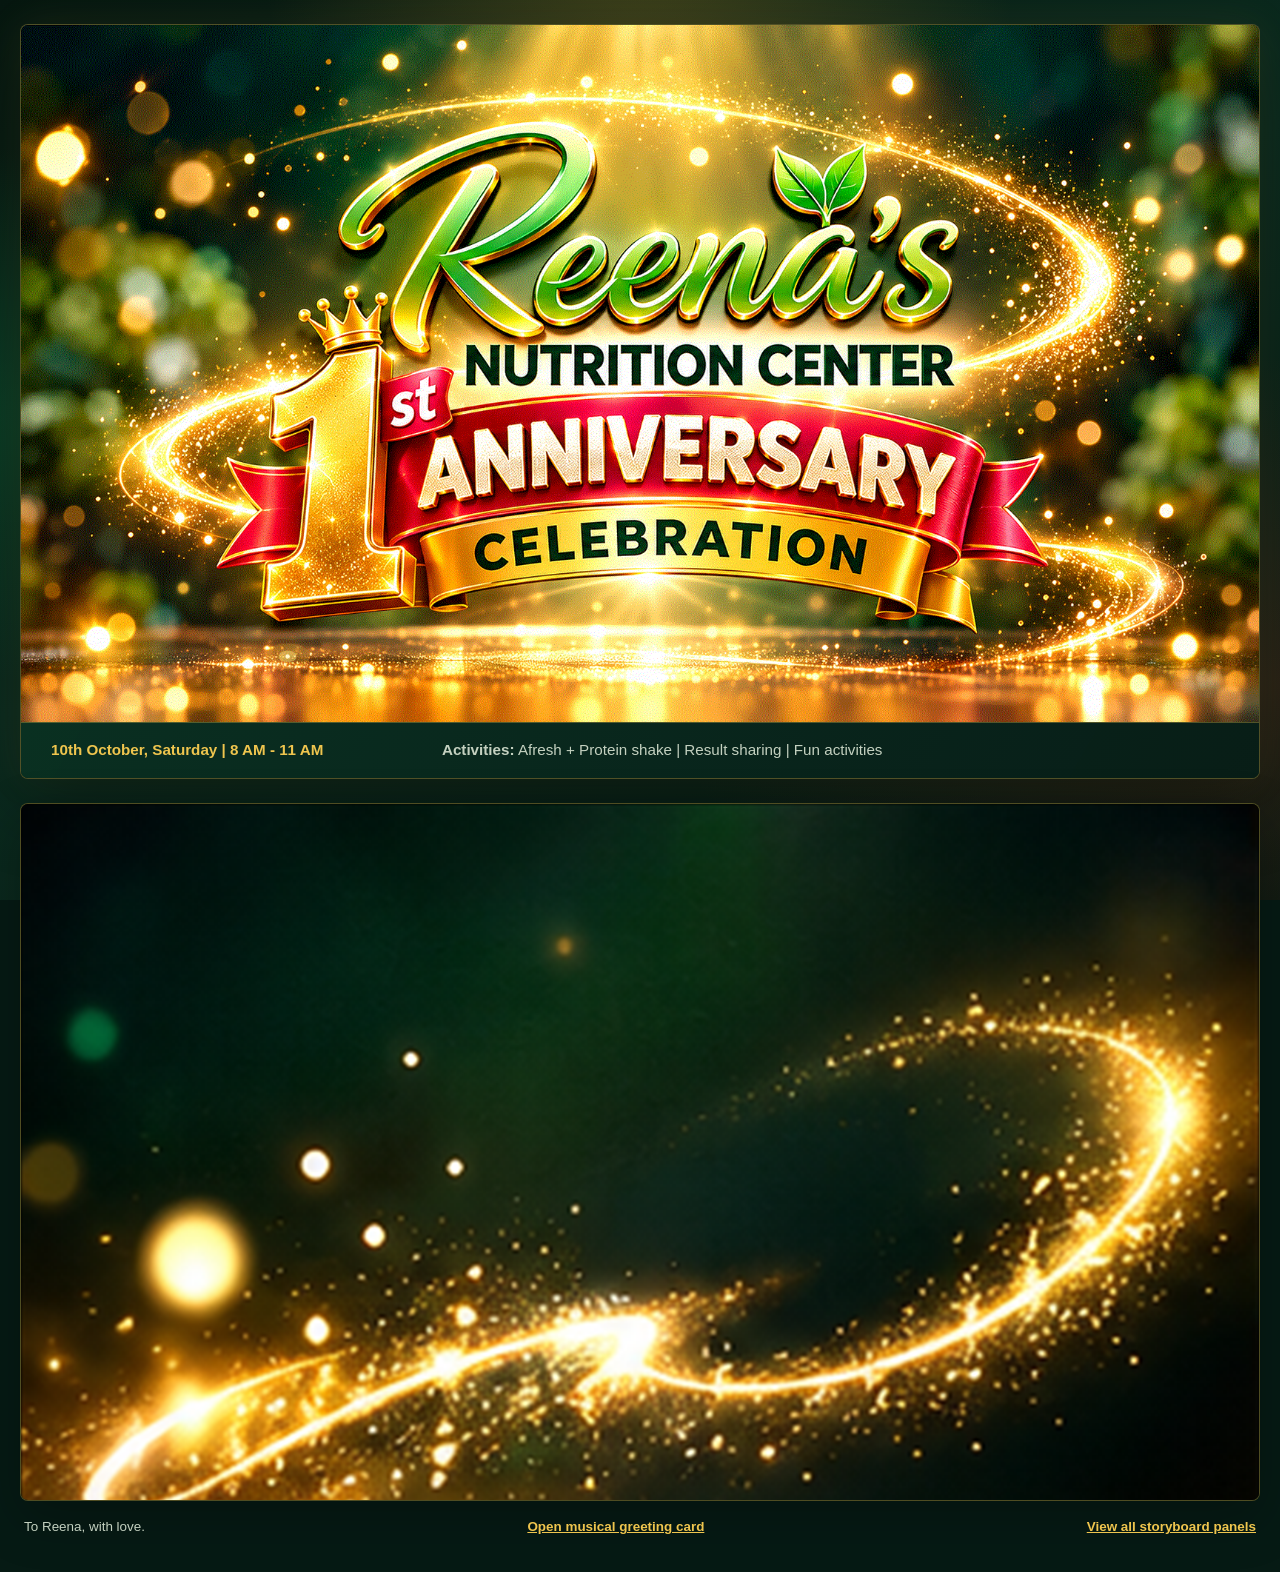
==== reena-anniversary-previous.html @ f2d91c51 "Add files via upload added two verions" ====
<!doctype html>
<html lang="en">
<head>
  <meta charset="utf-8">
  <meta name="viewport" content="width=device-width,initial-scale=1">
  <meta name="theme-color" content="#061a14">
  <title>Reena's Anniversary Celebration | Slideshow</title>
  <style>
    :root {
      color-scheme: dark;
      --ink: #f5edcf;
      --muted: #c4d1c0;
      --gold: #efc54e;
      --line: rgba(239, 197, 78, .32);
    }

    * { box-sizing: border-box; }

    body {
      min-height: 100vh;
      margin: 0;
      color: var(--ink);
      background-color: #061a14;
      background-image:
        radial-gradient(ellipse at 50% -12%, rgba(205, 151, 38, .3), transparent 42%),
        radial-gradient(ellipse at 6% 46%, rgba(12, 94, 55, .48), transparent 39%),
        radial-gradient(ellipse at 100% 76%, rgba(163, 57, 31, .22), transparent 34%),
        linear-gradient(155deg, #061710 0%, #0b2c20 48%, #071811 100%),
        radial-gradient(rgba(239, 197, 78, .09) .7px, transparent .7px);
      background-size: auto, auto, auto, auto, 18px 18px;
      background-attachment: fixed;
      font-family: Georgia, "Times New Roman", serif;
    }

    .page {
      width: min(1240px, calc(100% - 40px));
      margin: 0 auto;
      padding: 24px 0 38px;
    }

    .artwork {
      overflow: hidden;
      border: 1px solid var(--line);
      border-radius: 8px;
      background: #061a14;
      box-shadow: 0 24px 72px rgba(0, 0, 0, .38), 0 0 42px rgba(239, 197, 78, .09);
    }

    .anniversary-gif {
      display: block;
      width: 100%;
      height: auto;
    }

    .event-details {
      display: grid;
      grid-template-columns: minmax(180px, .75fr) minmax(0, 1.6fr);
      align-items: center;
      gap: 14px 22px;
      padding: 16px clamp(16px, 3vw, 30px);
      border-top: 1px solid var(--line);
      background: linear-gradient(120deg, rgba(10, 49, 34, .94), rgba(8, 29, 23, .98));
      font-family: "Trebuchet MS", sans-serif;
    }

    .event-details p {
      margin: 0;
      color: var(--muted);
      font-size: .95rem;
      line-height: 1.5;
    }

    .event-date { color: var(--gold) !important; font-weight: 700; }

    .storyboard-slideshow {
      margin-top: 24px;
      overflow: hidden;
      border: 1px solid var(--line);
      border-radius: 8px;
      background: #03140d;
      box-shadow: 0 18px 50px rgba(0, 0, 0, .25);
    }

    .slide-stage {
      display: grid;
      width: 100%;
      aspect-ratio: 16 / 9;
      margin: 0;
      place-items: center;
      overflow: hidden;
    }

    .slide-image {
      display: block;
      width: 100%;
      height: 100%;
      object-fit: contain;
    }

    .page-footer {
      display: flex;
      align-items: center;
      justify-content: space-between;
      gap: 12px;
      padding: 18px 4px 0;
      color: var(--muted);
      font-family: "Trebuchet MS", sans-serif;
      font-size: .84rem;
    }

    .page-footer a { color: var(--gold); font-weight: 700; }

    @media (max-width: 680px) {
      .page { width: min(100% - 20px, 560px); padding-top: 10px; }
      .event-details { grid-template-columns: 1fr; gap: 6px; text-align: center; }
      .page-footer { align-items: flex-start; flex-direction: column; }
    }
  </style>
</head>
<body>
  <main class="page">
    <section class="artwork" aria-label="Anniversary greeting and event details">
      <img class="anniversary-gif" src="images/ReenaNutritionCenterAnniversary.gif" alt="Reena's Nutrition Center 1st Anniversary Celebration artwork">
      <div class="event-details">
        <p class="event-date">10th October, Saturday | 8 AM - 11 AM</p>
        <p><strong>Activities:</strong> Afresh + Protein shake | Result sharing | Fun activities</p>
      </div>
    </section>

    <section class="storyboard-slideshow" aria-label="Anniversary storyboard slideshow">
      <figure class="slide-stage">
        <img class="slide-image" id="slideImage" src="images/storyboard-panels/opening-glitter-trail.png" alt="A golden trail of sparkling light on a green background">
      </figure>
    </section>

    <footer class="page-footer">
      <span>To Reena, with love.</span>
      <a href="reena-anniversary.html">Open musical greeting card</a>
      <a href="anniversary-storyboard.html">View all storyboard panels</a>
    </footer>
  </main>

  <script>
    const slideImage = document.getElementById('slideImage');
    const storyboardSlides = [
      { src: 'images/storyboard-panels/opening-glitter-trail.png', alt: 'A golden trail of sparkling light on a green background' },
      { src: 'images/storyboard-panels/reena-r-appears.png', alt: 'The letter R beginning to form in gold script' },
      { src: 'images/storyboard-panels/reena-name.png', alt: "Reena's name in green and gold script" },
      { src: 'images/storyboard-panels/reenas-logo.png', alt: "Reena's Nutrition Center logo" },
      { src: 'images/storyboard-panels/nutrition-title.png', alt: "Reena's Nutrition title" },
      { src: 'images/storyboard-panels/nutrition-center-title.png', alt: "Reena's Nutrition Center title" },
      { src: 'images/storyboard-panels/first-anniversary-number.png', alt: 'A crowned first-anniversary numeral' },
      { src: 'images/storyboard-panels/anniversary-ribbon.png', alt: 'A red and gold anniversary ribbon' },
      { src: 'images/storyboard-panels/full-anniversary-title.png', alt: "Reena's Nutrition Center anniversary title" },
      { src: 'images/storyboard-panels/celebration-title.png', alt: "Reena's Nutrition Center anniversary celebration title" },
      { src: 'images/storyboard-panels/special-invitation.png', alt: 'Special invitation for the anniversary celebration' },
      { src: 'images/storyboard-panels/event-date-time.png', alt: 'Anniversary date and event time' },
      { src: 'images/storyboard-panels/activity-afresh-shake.png', alt: 'Afresh and nutrition shake activity card' },
      { src: 'images/storyboard-panels/activity-result-sharing.png', alt: 'Result sharing activity card' },
      { src: 'images/storyboard-panels/activity-wellness-topic.png', alt: 'Health and wellness topic activity card' },
      { src: 'images/storyboard-panels/activity-fun-fitness.png', alt: 'Fun and fitness activities card' },
      { src: 'images/storyboard-panels/closing-message.png', alt: 'Closing message: Come with your energy, leave with inspiration' }
    ];
    let currentSlide = 0;
    let ambientContext;
    let ambientTimer;

    const showSlide = (slideIndex) => {
      currentSlide = (slideIndex + storyboardSlides.length) % storyboardSlides.length;
      const slide = storyboardSlides[currentSlide];
      slideImage.src = slide.src;
      slideImage.alt = slide.alt;
    };

    const playTone = (context, frequency, startAt, duration, volume, type) => {
      const oscillator = context.createOscillator();
      const envelope = context.createGain();
      oscillator.type = type;
      oscillator.frequency.value = frequency;
      envelope.gain.setValueAtTime(.0001, startAt);
      envelope.gain.exponentialRampToValueAtTime(volume, startAt + .16);
      envelope.gain.exponentialRampToValueAtTime(.0001, startAt + duration);
      oscillator.connect(envelope);
      envelope.connect(context.destination);
      oscillator.start(startAt);
      oscillator.stop(startAt + duration + .03);
    };

    const stopAmbientMusic = () => {
      if (ambientTimer) window.clearInterval(ambientTimer);
      ambientTimer = undefined;
      if (ambientContext) ambientContext.close();
      ambientContext = undefined;
    };

    const startAmbientMusic = async () => {
      const AudioContextType = window.AudioContext || window.webkitAudioContext;
      if (!AudioContextType) throw new Error('Web Audio is unavailable');
      if (ambientContext?.state === 'running') return;
      stopAmbientMusic();
      ambientContext = new AudioContextType();
      await ambientContext.resume();
      if (ambientContext.state !== 'running') throw new Error('Browser audio autoplay is restricted');
      const chordProgression = [
        [261.63, 329.63, 392],
        [196, 246.94, 293.66],
        [220, 261.63, 329.63],
        [174.61, 220, 261.63]
      ];
      let chordIndex = 0;
      const scheduleChord = () => {
        if (!ambientContext) return;
        const context = ambientContext;
        const startAt = context.currentTime + .08;
        const chord = chordProgression[chordIndex % chordProgression.length];
        const beatDuration = 60 / 144;
        chord.forEach((frequency) => playTone(context, frequency, startAt, beatDuration * 4 - .08, .022, 'triangle'));
        const melody = [chord[2] * 2, chord[1] * 2, chord[0] * 2, chord[1] * 2];
        melody.forEach((frequency, beatIndex) => {
          const beatAt = startAt + beatIndex * beatDuration;
          playTone(context, chord[0] / 2, beatAt, .18, beatIndex === 0 ? .055 : .035, 'triangle');
          playTone(context, frequency, beatAt + .03, .25, .032, 'sine');
        });
        chordIndex++;
      };
      scheduleChord();
      ambientTimer = window.setInterval(scheduleChord, (60 / 144) * 4 * 1000);
    };

    showSlide(0);
    window.setInterval(() => showSlide(currentSlide + 1), 1900);
    startAmbientMusic().catch(() => {});
    const retryAmbientMusic = () => {
      if (ambientContext?.state !== 'running') startAmbientMusic().catch(() => {});
    };
    window.addEventListener('pointerdown', retryAmbientMusic, { once: true });
    window.addEventListener('keydown', retryAmbientMusic, { once: true });
    window.addEventListener('pagehide', stopAmbientMusic);
  </script>
</body>
</html>
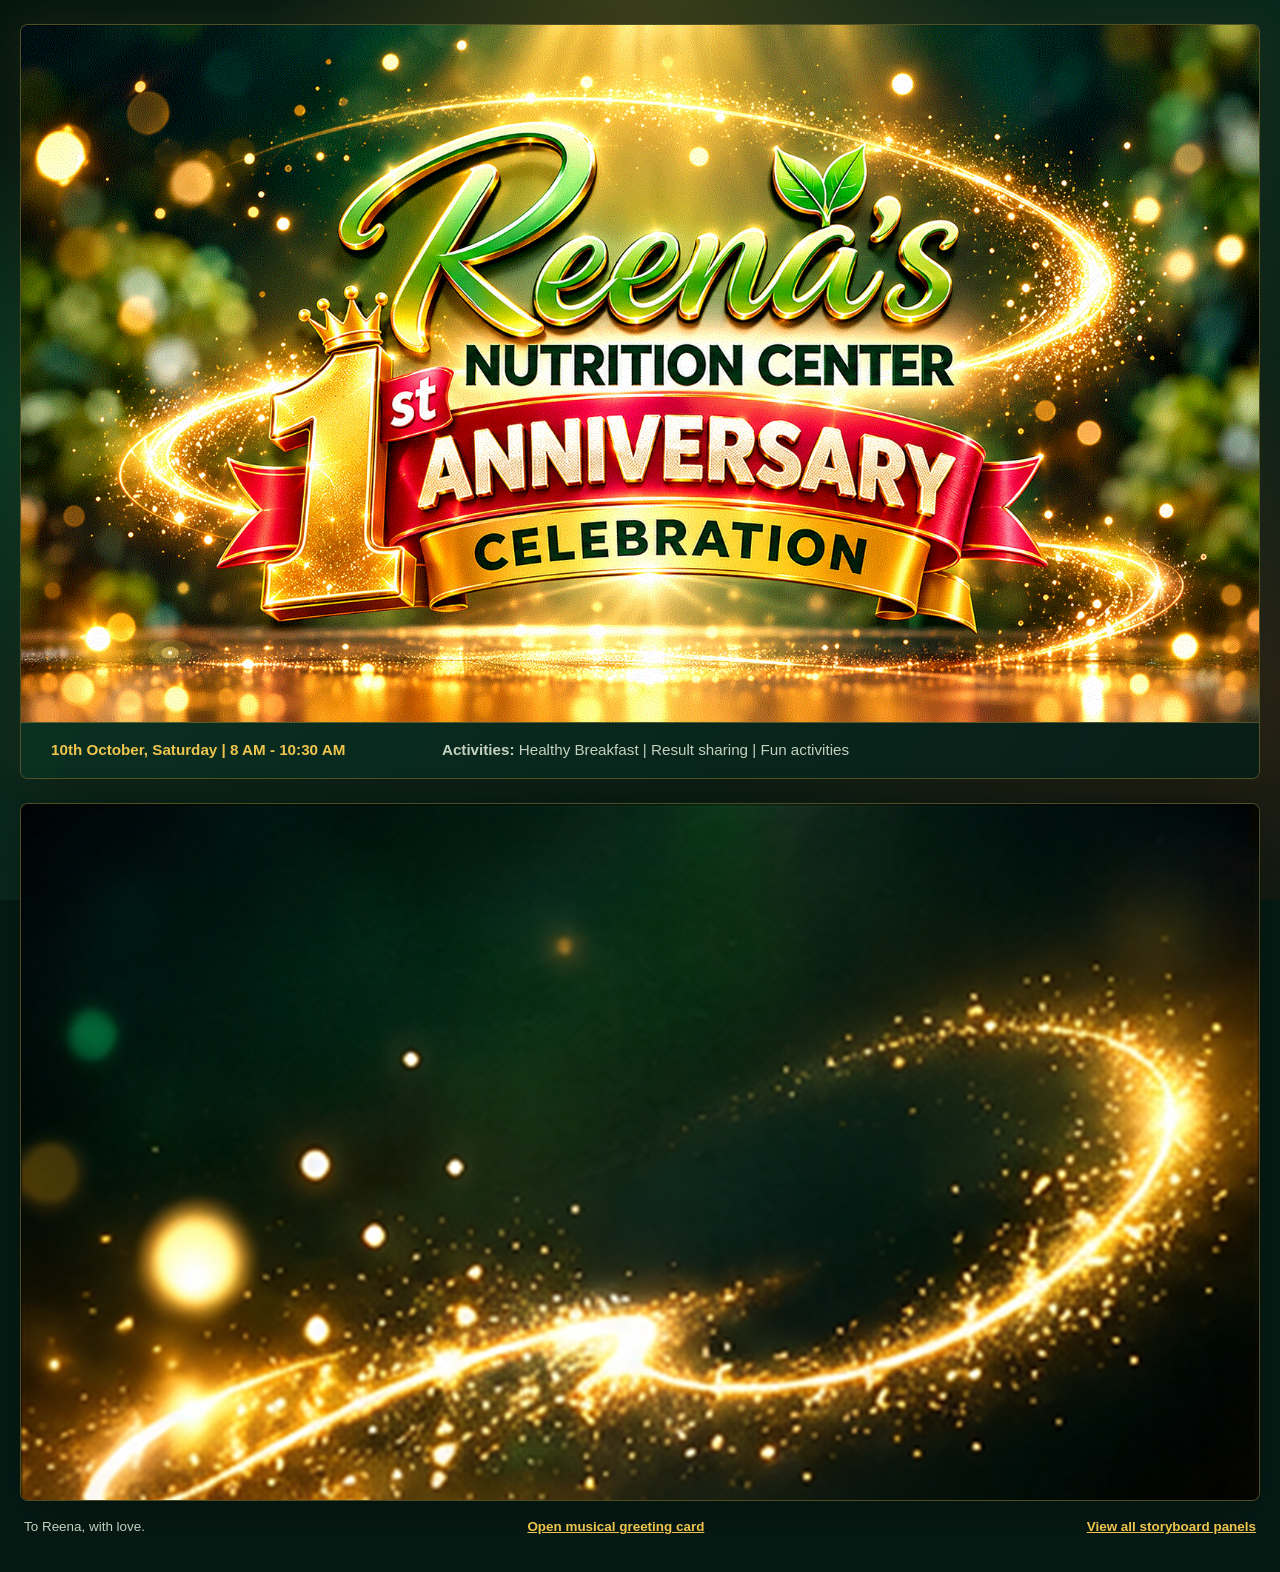
==== commit 1af96d9e: "Add files via upload updated time" ====
--- a/reena-anniversary-previous.html
+++ b/reena-anniversary-previous.html
@@ -122,8 +122,8 @@
     <section class="artwork" aria-label="Anniversary greeting and event details">
       <img class="anniversary-gif" src="images/ReenaNutritionCenterAnniversary.gif" alt="Reena's Nutrition Center 1st Anniversary Celebration artwork">
       <div class="event-details">
-        <p class="event-date">10th October, Saturday | 8 AM - 11 AM</p>
-        <p><strong>Activities:</strong> Afresh + Protein shake | Result sharing | Fun activities</p>
+        <p class="event-date">10th October, Saturday | 8 AM - 10:30 AM</p>
+        <p><strong>Activities:</strong> Healthy Breakfast | Result sharing | Fun activities</p>
       </div>
     </section>
 
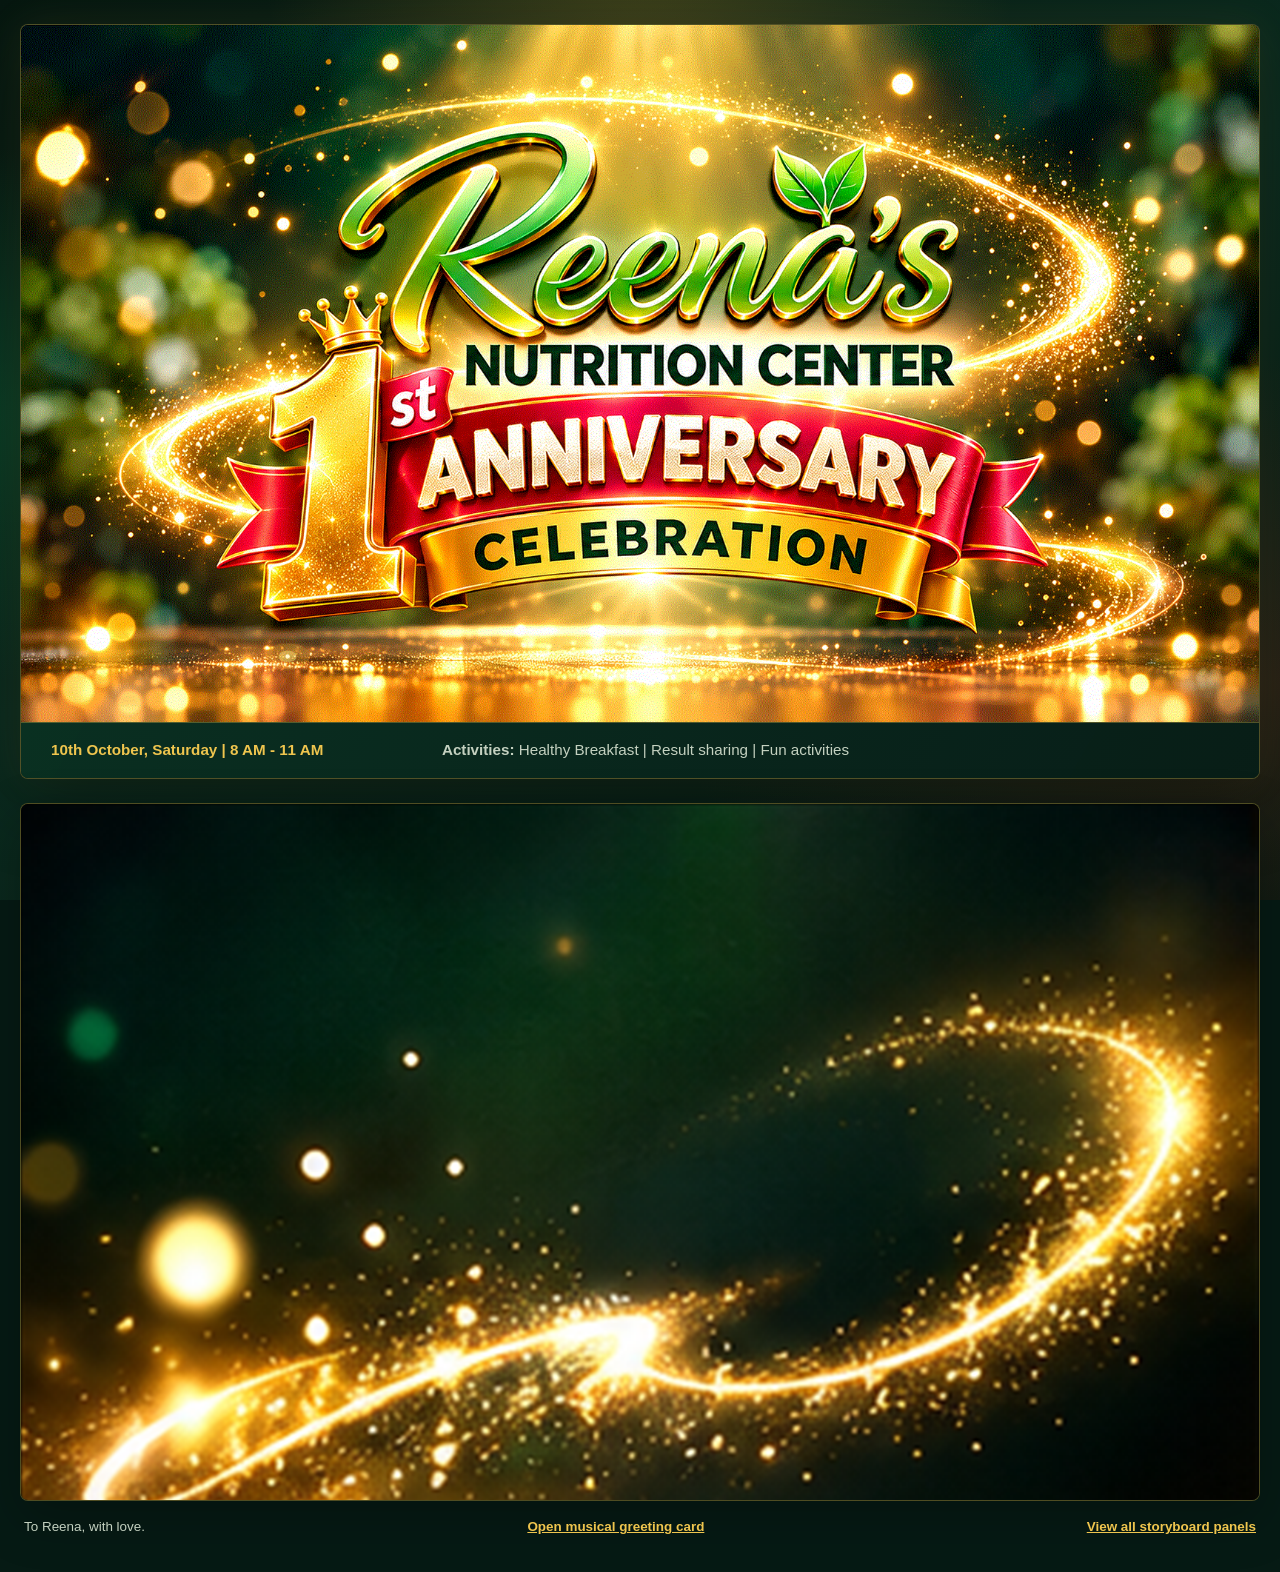
==== commit 1c6db603: "Add files via upload updated time back" ====
--- a/reena-anniversary-previous.html
+++ b/reena-anniversary-previous.html
@@ -122,7 +122,7 @@
     <section class="artwork" aria-label="Anniversary greeting and event details">
       <img class="anniversary-gif" src="images/ReenaNutritionCenterAnniversary.gif" alt="Reena's Nutrition Center 1st Anniversary Celebration artwork">
       <div class="event-details">
-        <p class="event-date">10th October, Saturday | 8 AM - 10:30 AM</p>
+        <p class="event-date">10th October, Saturday | 8 AM - 11 AM</p>
         <p><strong>Activities:</strong> Healthy Breakfast | Result sharing | Fun activities</p>
       </div>
     </section>
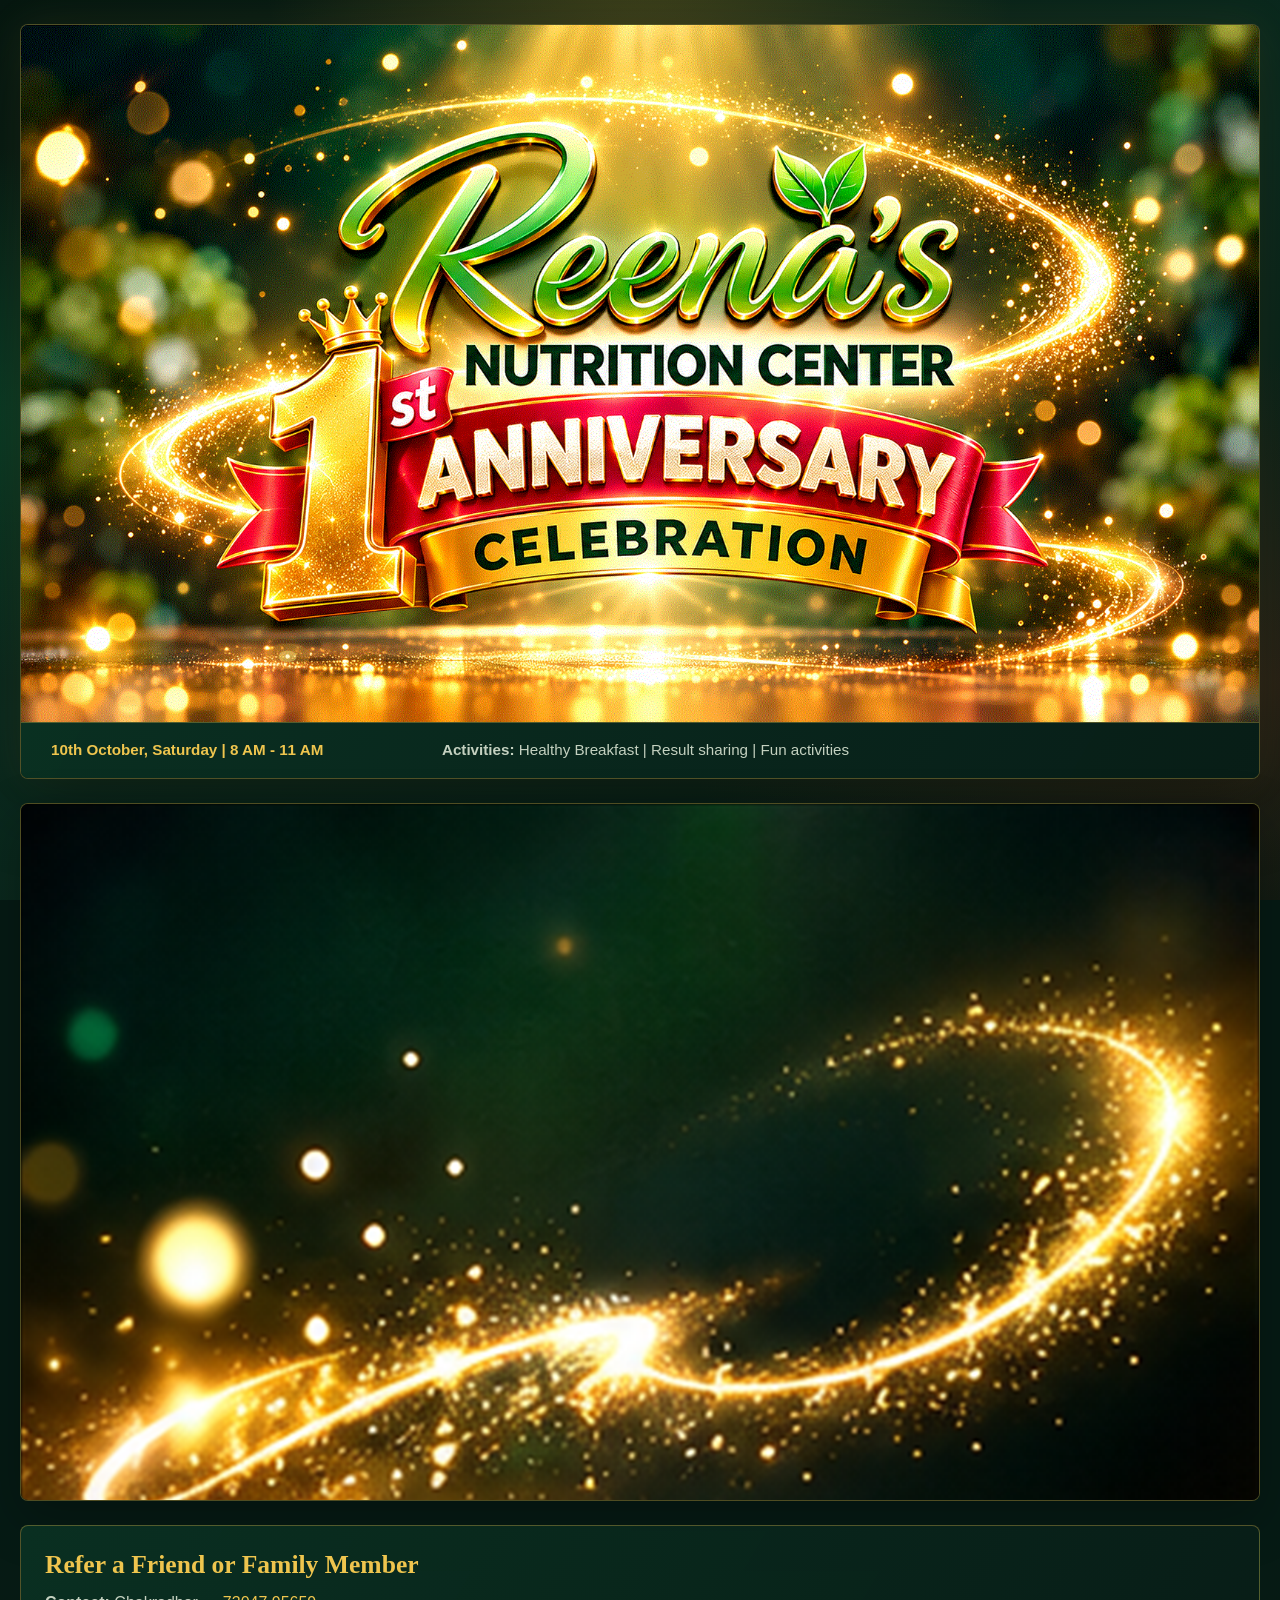
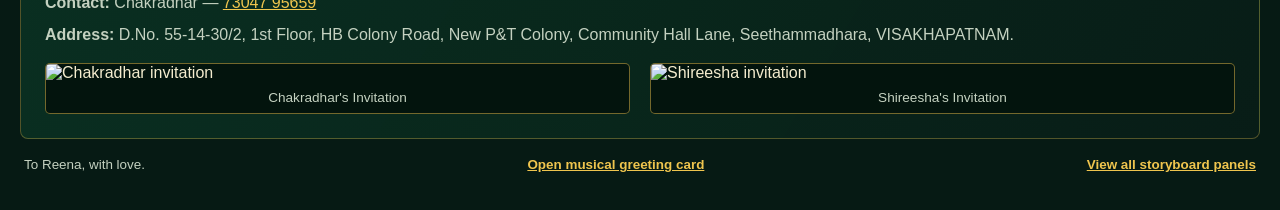
==== commit 15f396e8: "Add files via upload updated html files" ====
--- a/reena-anniversary-previous.html
+++ b/reena-anniversary-previous.html
@@ -72,6 +72,47 @@
 
     .event-date { color: var(--gold) !important; font-weight: 700; }
 
+    .referral {
+      margin-top: 24px;
+      padding: clamp(14px, 2.5vw, 24px);
+      border: 1px solid var(--line);
+      border-radius: 8px;
+      background: linear-gradient(120deg, rgba(10, 49, 34, .94), rgba(8, 29, 23, .98));
+      font-family: "Trebuchet MS", sans-serif;
+    }
+
+    .referral h2 {
+      margin: 0 0 10px;
+      color: var(--gold);
+      font-family: Georgia, "Times New Roman", serif;
+      font-size: clamp(1.2rem, 2.3vw, 1.6rem);
+    }
+
+    .referral-contact { margin: 0 0 16px; color: var(--muted); line-height: 1.6; }
+    .referral-contact p { margin: 0 0 6px; }
+    .referral-contact address { font-style: normal; }
+    .referral-contact a { color: var(--gold); }
+
+    .conver-art-gallery {
+      display: grid;
+      grid-template-columns: repeat(2, minmax(0, 1fr));
+      gap: clamp(10px, 1.7vw, 20px);
+      align-items: start;
+    }
+
+    .conver-art {
+      margin: 0;
+      overflow: hidden;
+      border: 1px solid rgba(239, 197, 78, .48);
+      border-radius: 5px;
+      background: #03140d;
+      animation: referral-art-arrive .7s cubic-bezier(.2,.75,.25,1) both;
+    }
+
+    .conver-art:nth-child(2) { animation-delay: .18s; }
+    .conver-art img { display: block; width: 100%; height: auto; max-height: 70vh; object-fit: contain; }
+    .conver-art figcaption { padding: 8px 12px; color: var(--muted); font-size: .85rem; text-align: center; }
+
     .storyboard-slideshow {
       margin-top: 24px;
       overflow: hidden;
@@ -110,10 +151,17 @@
 
     .page-footer a { color: var(--gold); font-weight: 700; }
 
+    @keyframes referral-art-arrive { from { opacity: 0; transform: translateY(20px) scale(.985); } to { opacity: 1; transform: translateY(0) scale(1); } }
     @media (max-width: 680px) {
       .page { width: min(100% - 20px, 560px); padding-top: 10px; }
       .event-details { grid-template-columns: 1fr; gap: 6px; text-align: center; }
+      .conver-art-gallery { grid-template-columns: 1fr; }
+      .conver-art img { max-height: 60vh; }
       .page-footer { align-items: flex-start; flex-direction: column; }
+    }
+
+    @media (prefers-reduced-motion: reduce) {
+      .conver-art { animation: none; }
     }
   </style>
 </head>
@@ -131,6 +179,24 @@
       <figure class="slide-stage">
         <img class="slide-image" id="slideImage" src="images/storyboard-panels/opening-glitter-trail.png" alt="A golden trail of sparkling light on a green background">
       </figure>
+    </section>
+
+    <section class="referral" aria-labelledby="referral-heading">
+      <h2 id="referral-heading">Refer a Friend or Family Member</h2>
+      <div class="referral-contact">
+        <p><strong>Contact:</strong> Chakradhar — <a href="tel:+917304795659">73047 95659</a></p>
+        <address><strong>Address:</strong> D.No. 55-14-30/2, 1st Floor, HB Colony Road, New P&amp;T Colony, Community Hall Lane, Seethammadhara, VISAKHAPATNAM.</address>
+      </div>
+      <div class="conver-art-gallery">
+        <figure class="conver-art">
+          <img src="images/storyboard-panels/Chakri%20Invitation.png" alt="Chakradhar invitation">
+          <figcaption>Chakradhar's Invitation</figcaption>
+        </figure>
+        <figure class="conver-art">
+          <img src="images/storyboard-panels/Shireesha%20Invitation.png" alt="Shireesha invitation">
+          <figcaption>Shireesha's Invitation</figcaption>
+        </figure>
+      </div>
     </section>
 
     <footer class="page-footer">
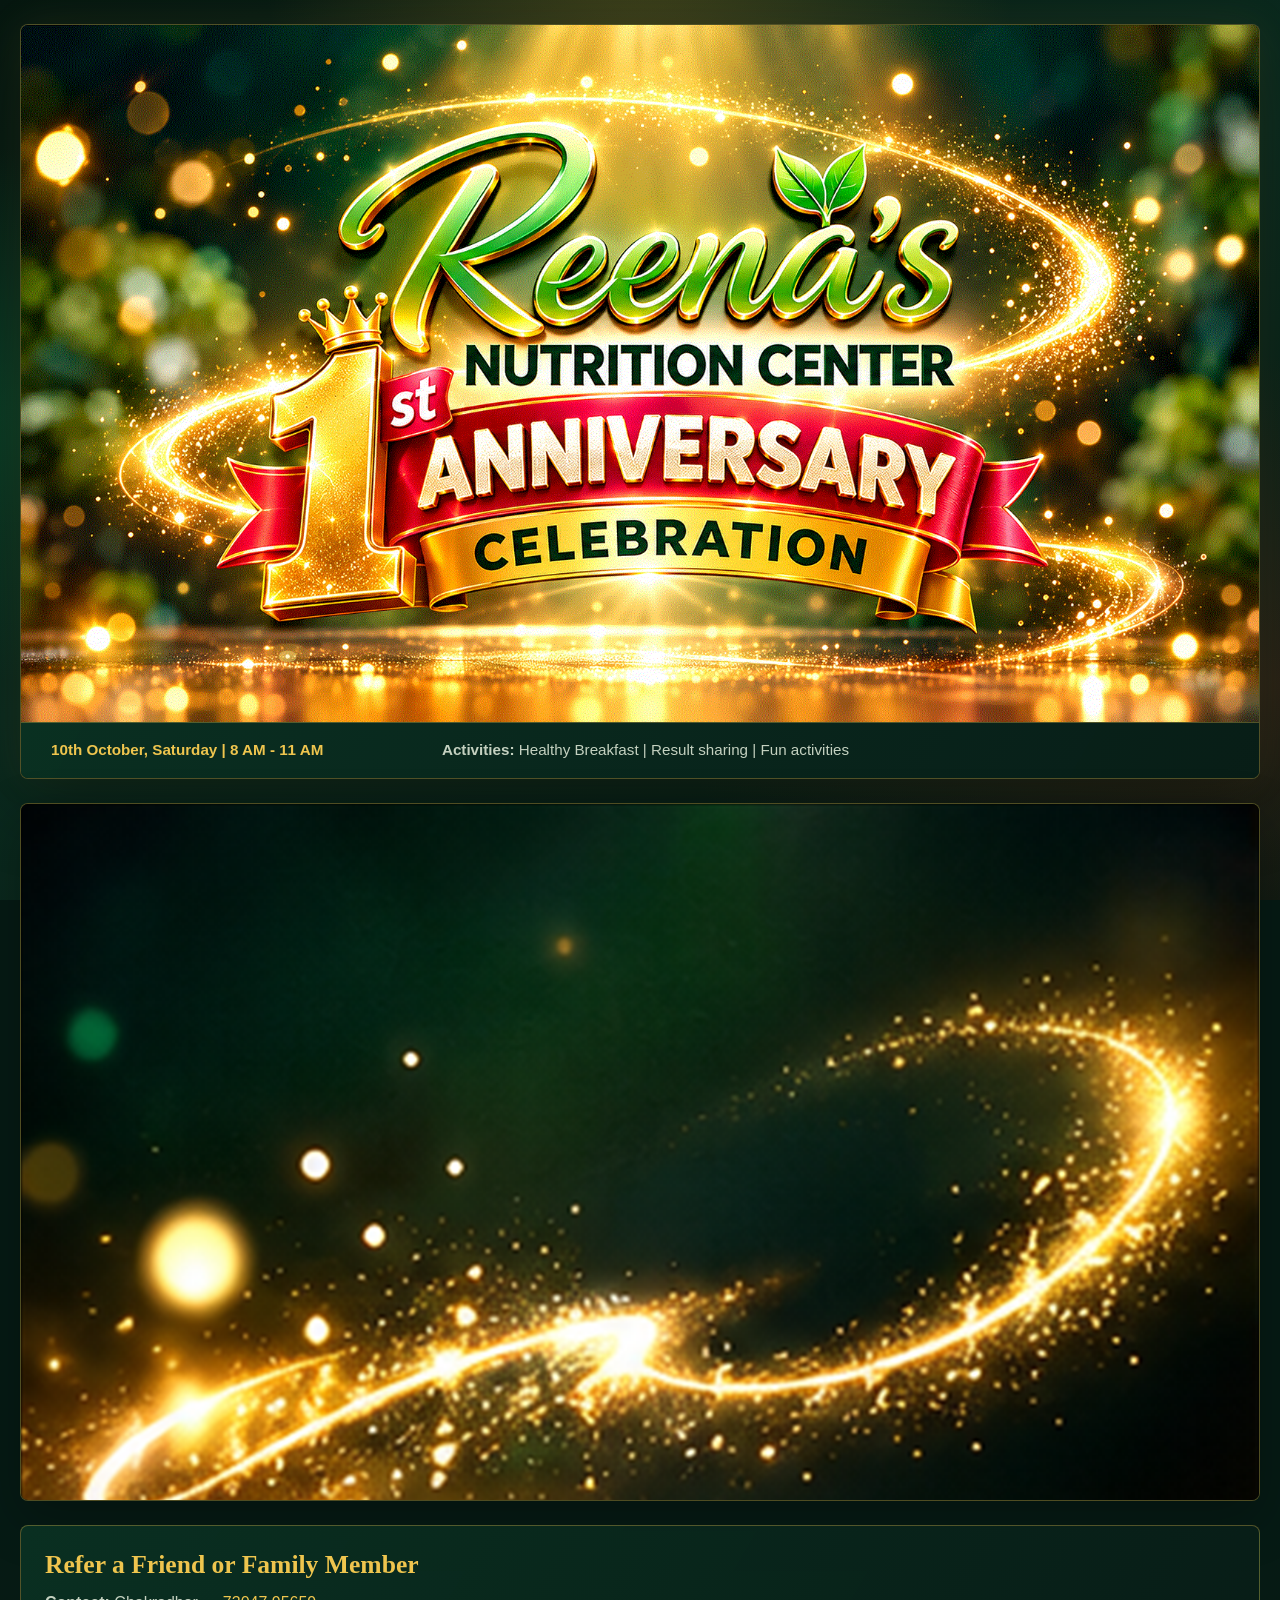
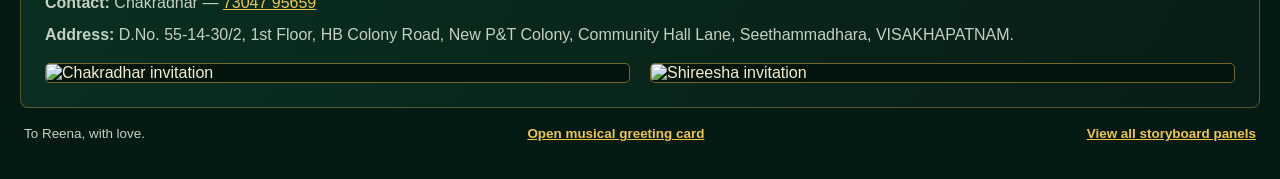
==== commit f8864f79: "Add files via upload uploaded three updated files" ====
--- a/reena-anniversary-previous.html
+++ b/reena-anniversary-previous.html
@@ -190,11 +190,9 @@
       <div class="conver-art-gallery">
         <figure class="conver-art">
           <img src="images/storyboard-panels/Chakri%20Invitation.png" alt="Chakradhar invitation">
-          <figcaption>Chakradhar's Invitation</figcaption>
         </figure>
         <figure class="conver-art">
           <img src="images/storyboard-panels/Shireesha%20Invitation.png" alt="Shireesha invitation">
-          <figcaption>Shireesha's Invitation</figcaption>
         </figure>
       </div>
     </section>
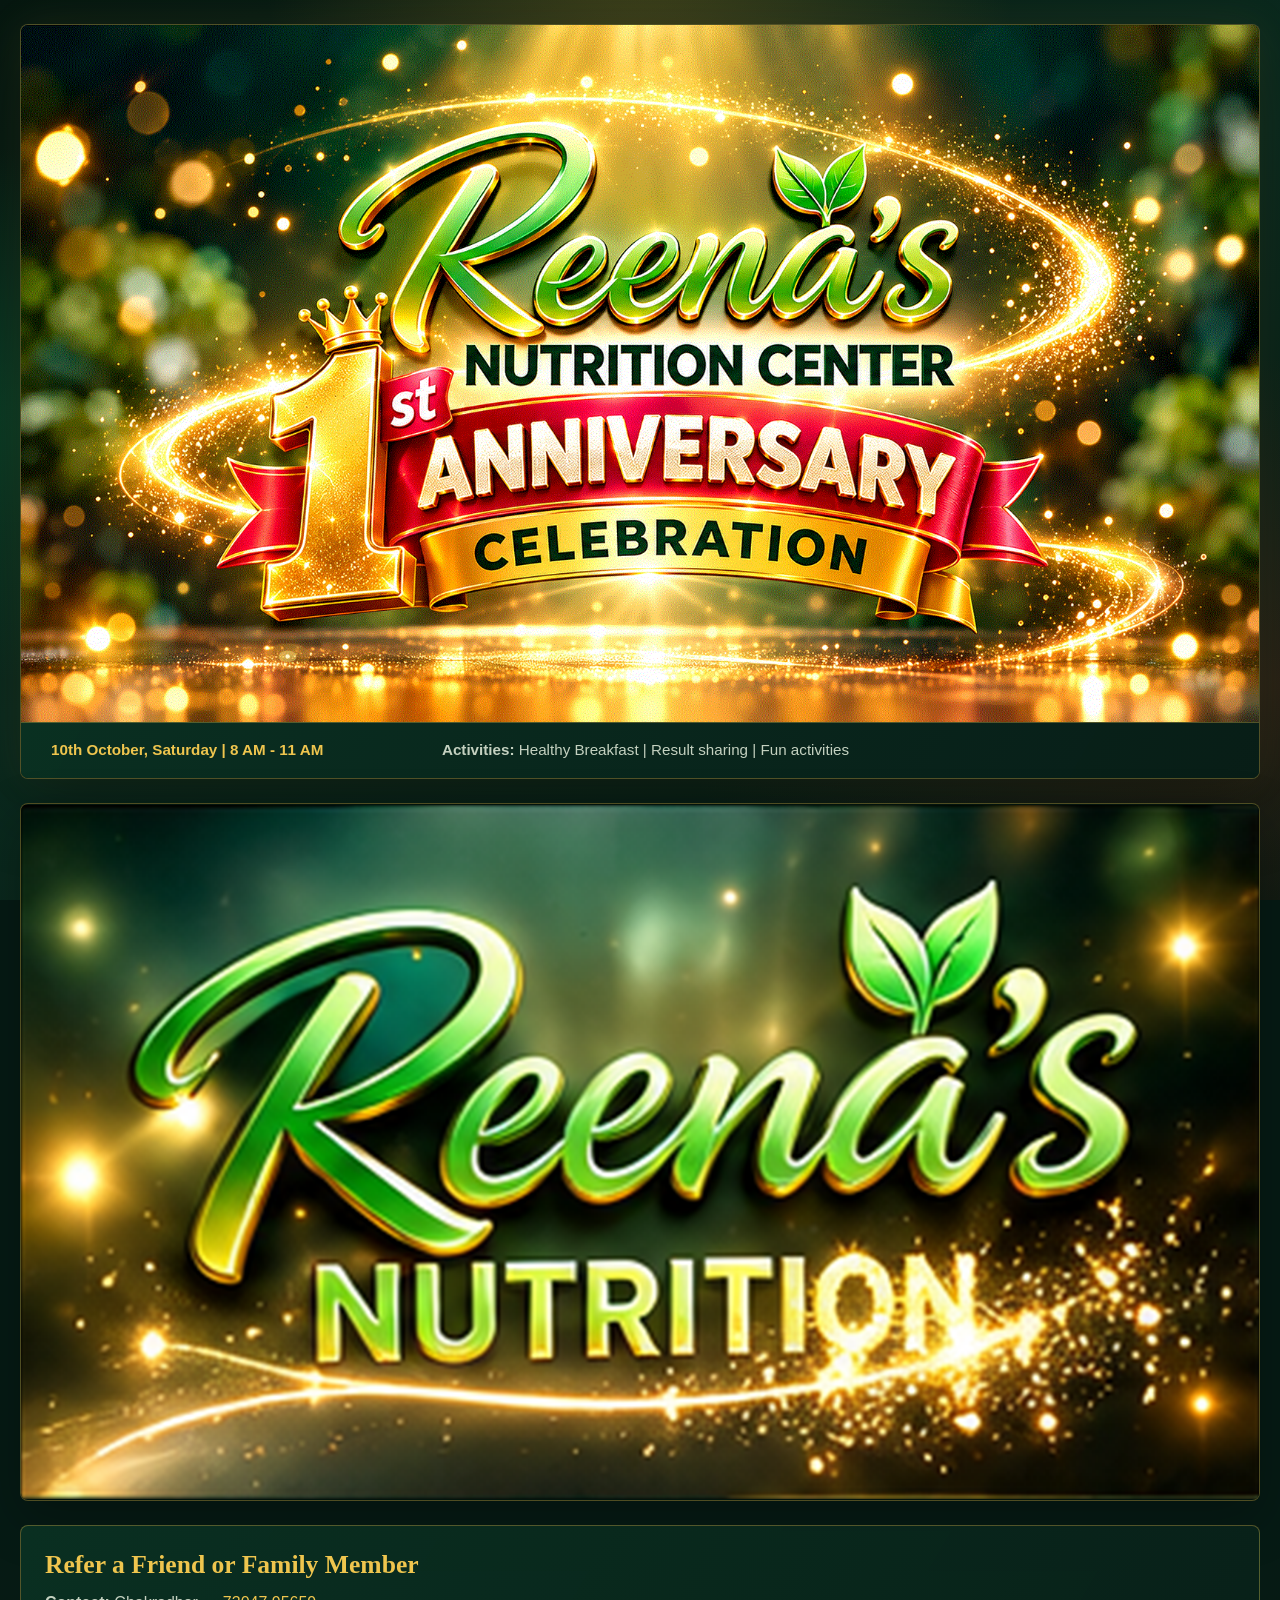
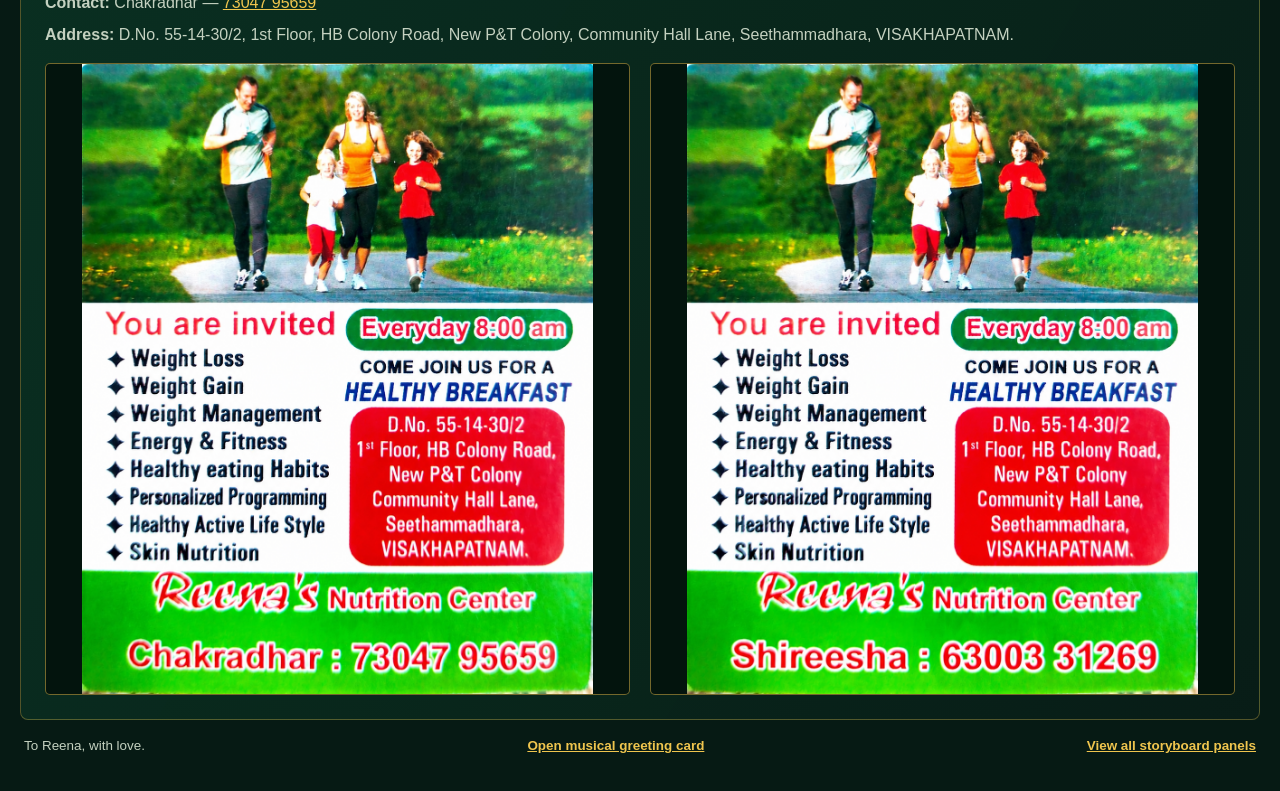
==== commit 38be9e69: "Add files via upload updated slideshow speed" ====
--- a/reena-anniversary-previous.html
+++ b/reena-anniversary-previous.html
@@ -181,7 +181,7 @@
       </figure>
     </section>
 
-    <section class="referral" aria-labelledby="referral-heading">
+    <section class="referral" aria-labelledby="referral-heading" tabindex="-1">
       <h2 id="referral-heading">Refer a Friend or Family Member</h2>
       <div class="referral-contact">
         <p><strong>Contact:</strong> Chakradhar — <a href="tel:+917304795659">73047 95659</a></p>
@@ -228,12 +228,30 @@
     let currentSlide = 0;
     let ambientContext;
     let ambientTimer;
+    const referral = document.querySelector('.referral');
+    const slideDuration = 250;
+    const slideshowPause = 10000;
 
     const showSlide = (slideIndex) => {
       currentSlide = (slideIndex + storyboardSlides.length) % storyboardSlides.length;
       const slide = storyboardSlides[currentSlide];
       slideImage.src = slide.src;
       slideImage.alt = slide.alt;
+    };
+
+    const advanceSlideshow = () => {
+      if (currentSlide === storyboardSlides.length - 1) {
+        referral.focus({ preventScroll: true });
+        referral.scrollIntoView({ behavior: 'smooth', block: 'start' });
+        window.setTimeout(() => {
+          showSlide(0);
+          window.setTimeout(advanceSlideshow, slideDuration);
+        }, slideshowPause);
+        return;
+      }
+
+      showSlide(currentSlide + 1);
+      window.setTimeout(advanceSlideshow, slideDuration);
     };
 
     const playTone = (context, frequency, startAt, duration, volume, type) => {
@@ -292,7 +310,7 @@
     };
 
     showSlide(0);
-    window.setInterval(() => showSlide(currentSlide + 1), 1900);
+    window.setTimeout(advanceSlideshow, slideDuration);
     startAmbientMusic().catch(() => {});
     const retryAmbientMusic = () => {
       if (ambientContext?.state !== 'running') startAmbientMusic().catch(() => {});
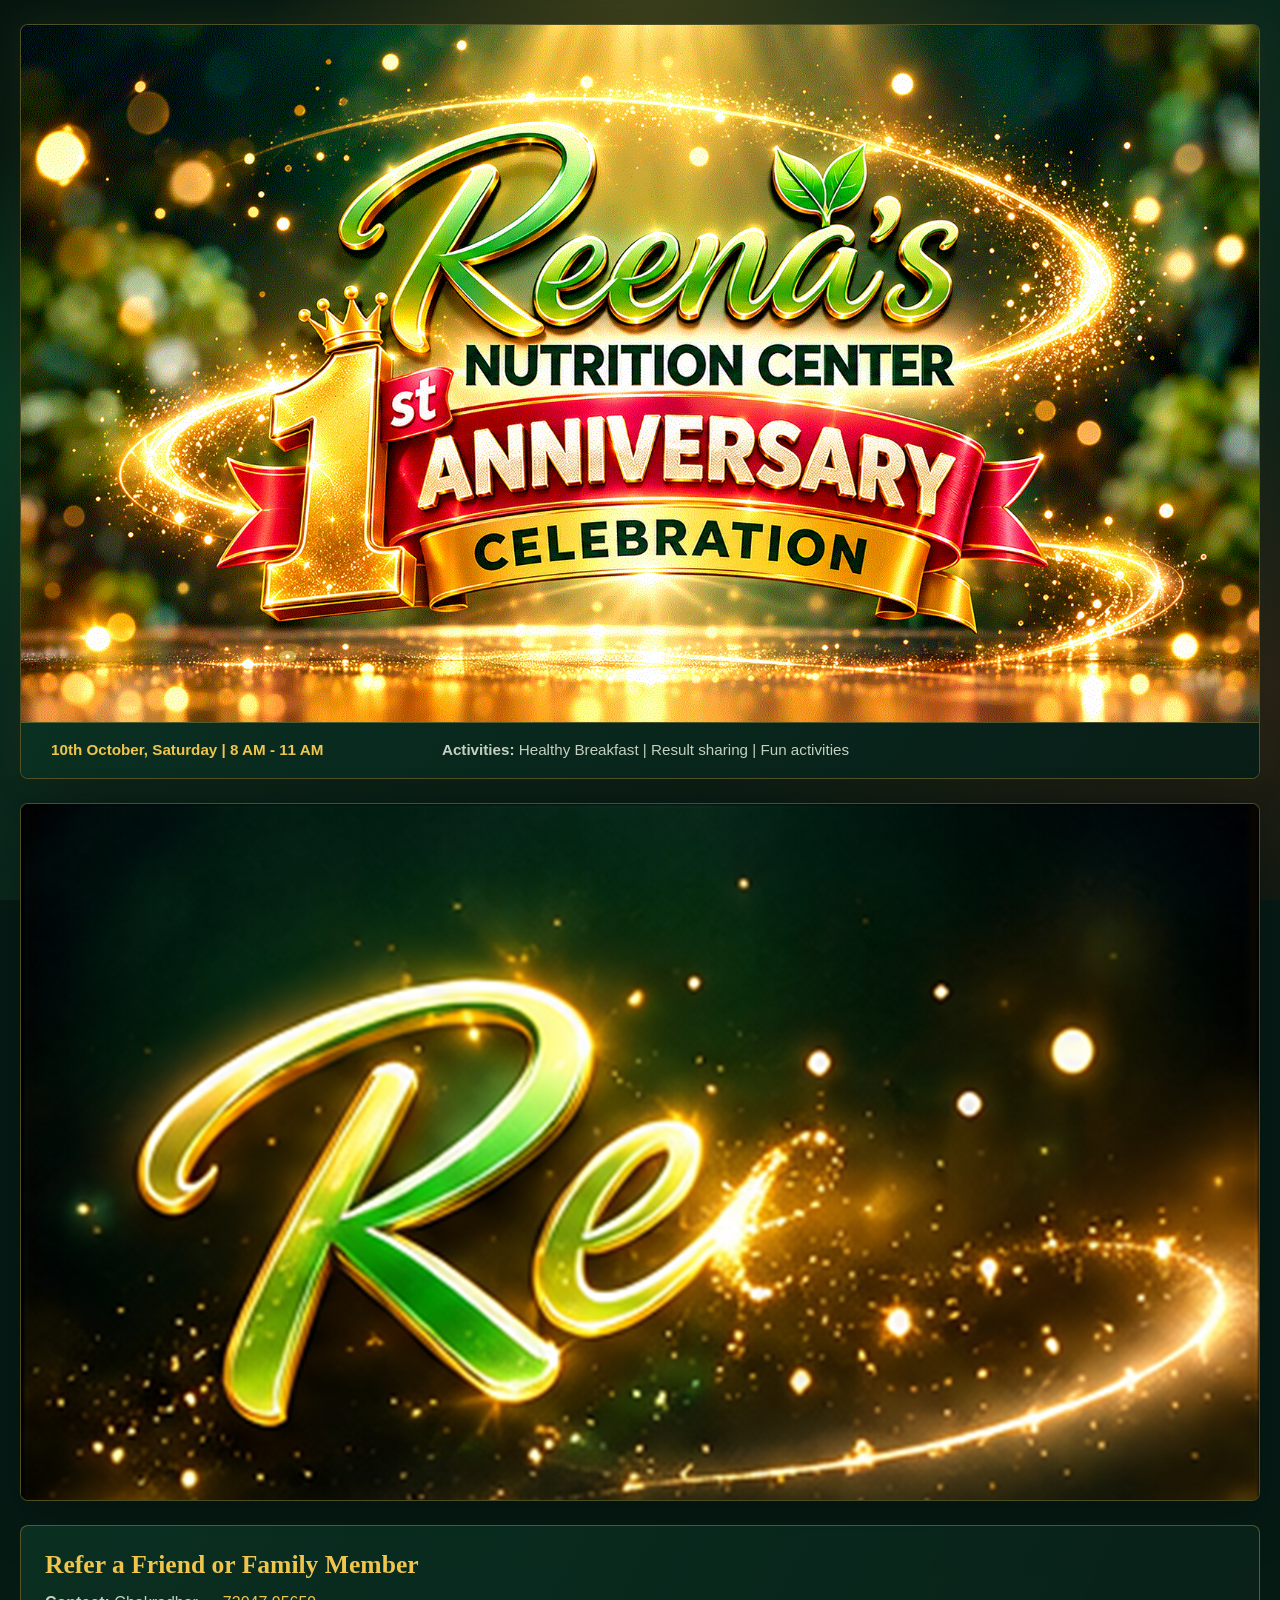
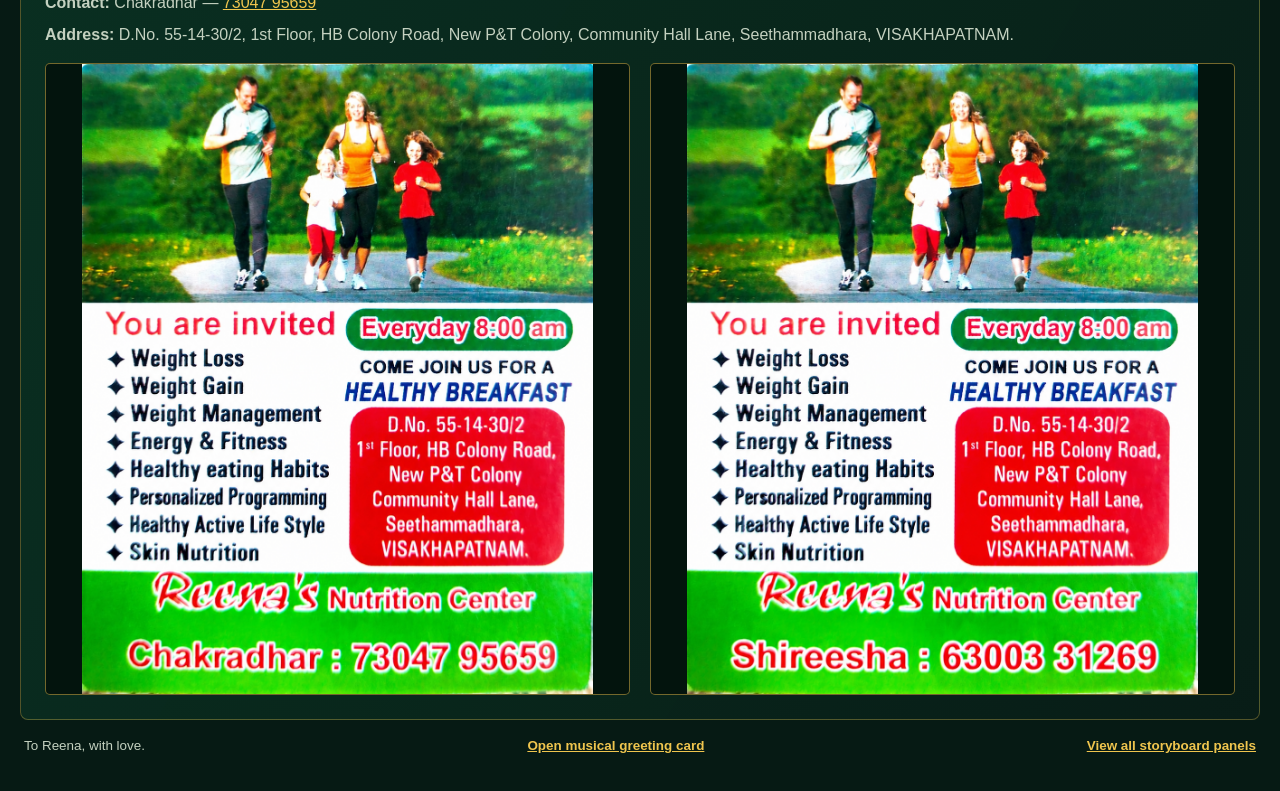
==== commit a525a9f4: "Add files via upload fixed slideshow issues" ====
--- a/reena-anniversary-previous.html
+++ b/reena-anniversary-previous.html
@@ -229,8 +229,9 @@
     let ambientContext;
     let ambientTimer;
     const referral = document.querySelector('.referral');
-    const slideDuration = 250;
+    const slideDuration = 1900 / 3;
     const slideshowPause = 10000;
+    const referralFocusDelay = 1500;
 
     const showSlide = (slideIndex) => {
       currentSlide = (slideIndex + storyboardSlides.length) % storyboardSlides.length;
@@ -241,8 +242,10 @@
 
     const advanceSlideshow = () => {
       if (currentSlide === storyboardSlides.length - 1) {
-        referral.focus({ preventScroll: true });
-        referral.scrollIntoView({ behavior: 'smooth', block: 'start' });
+        window.setTimeout(() => {
+          referral.focus({ preventScroll: true });
+          referral.scrollIntoView({ behavior: 'smooth', block: 'start' });
+        }, referralFocusDelay);
         window.setTimeout(() => {
           showSlide(0);
           window.setTimeout(advanceSlideshow, slideDuration);
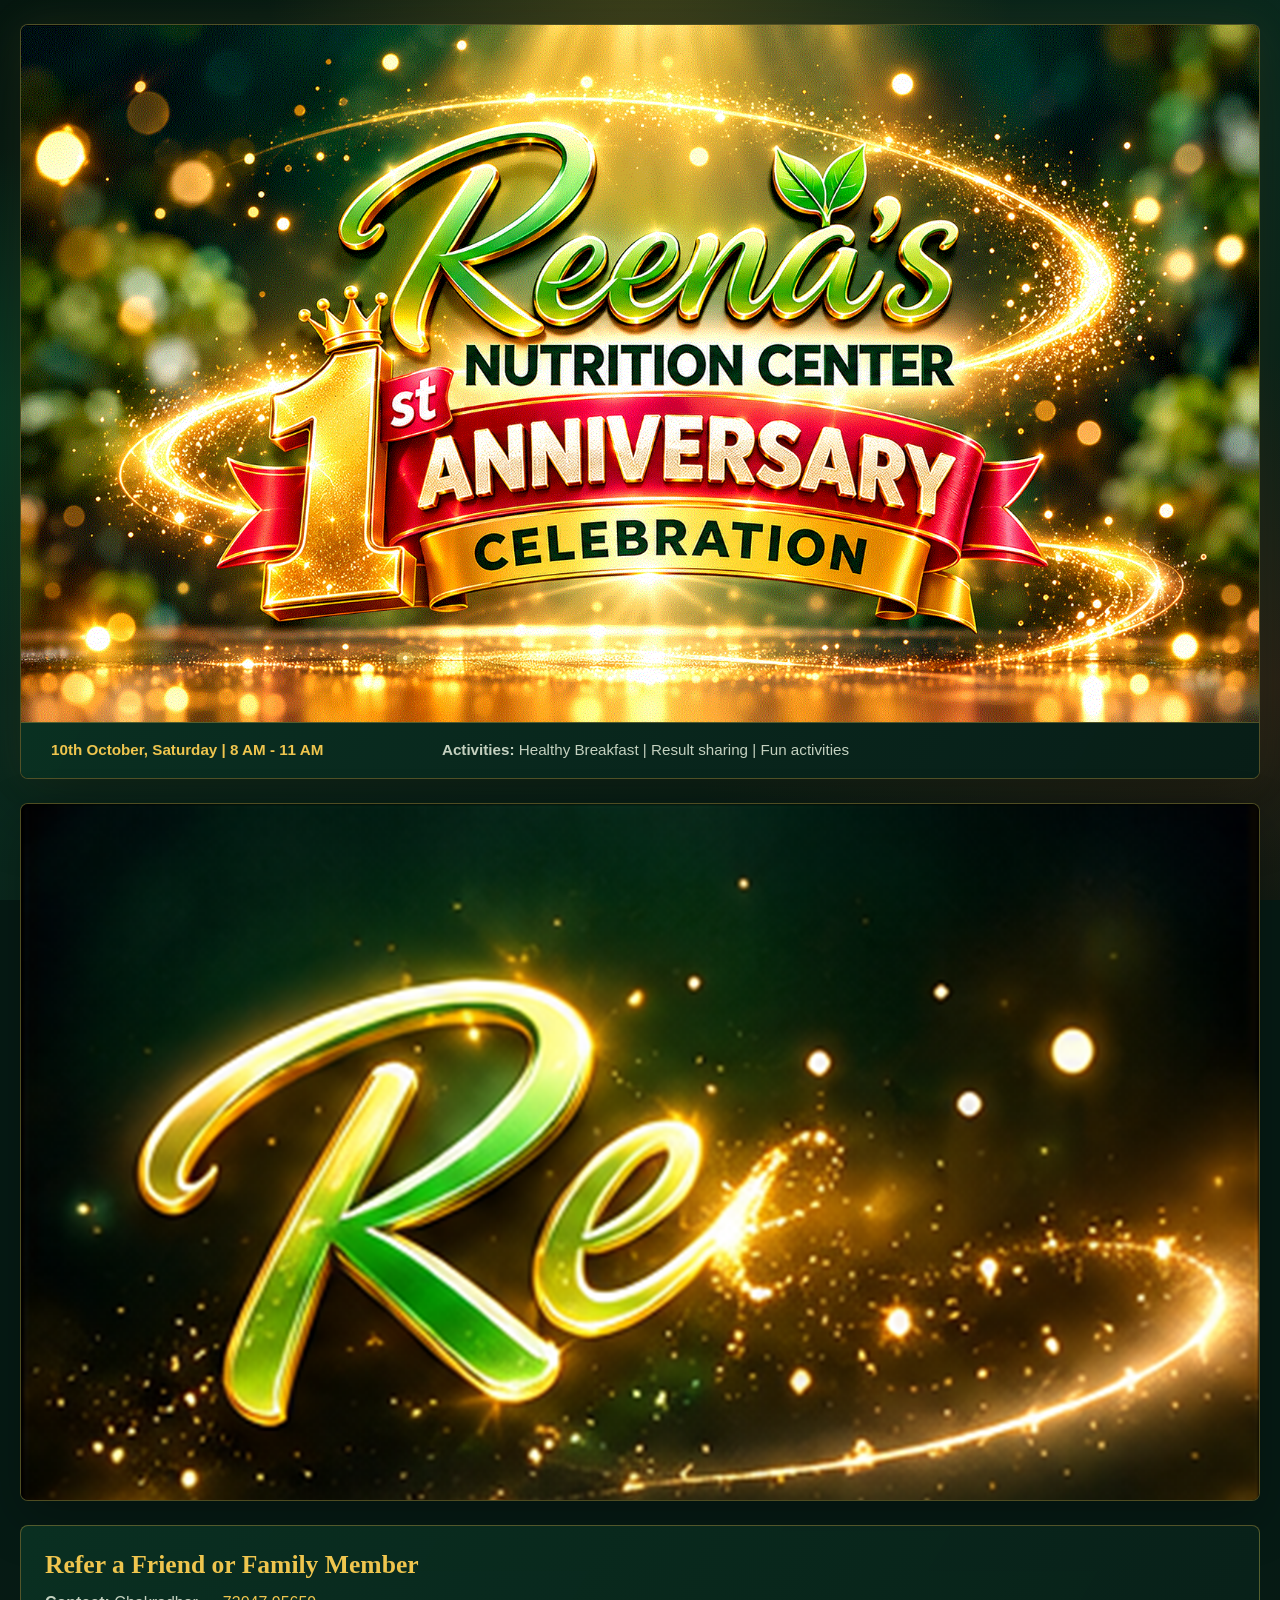
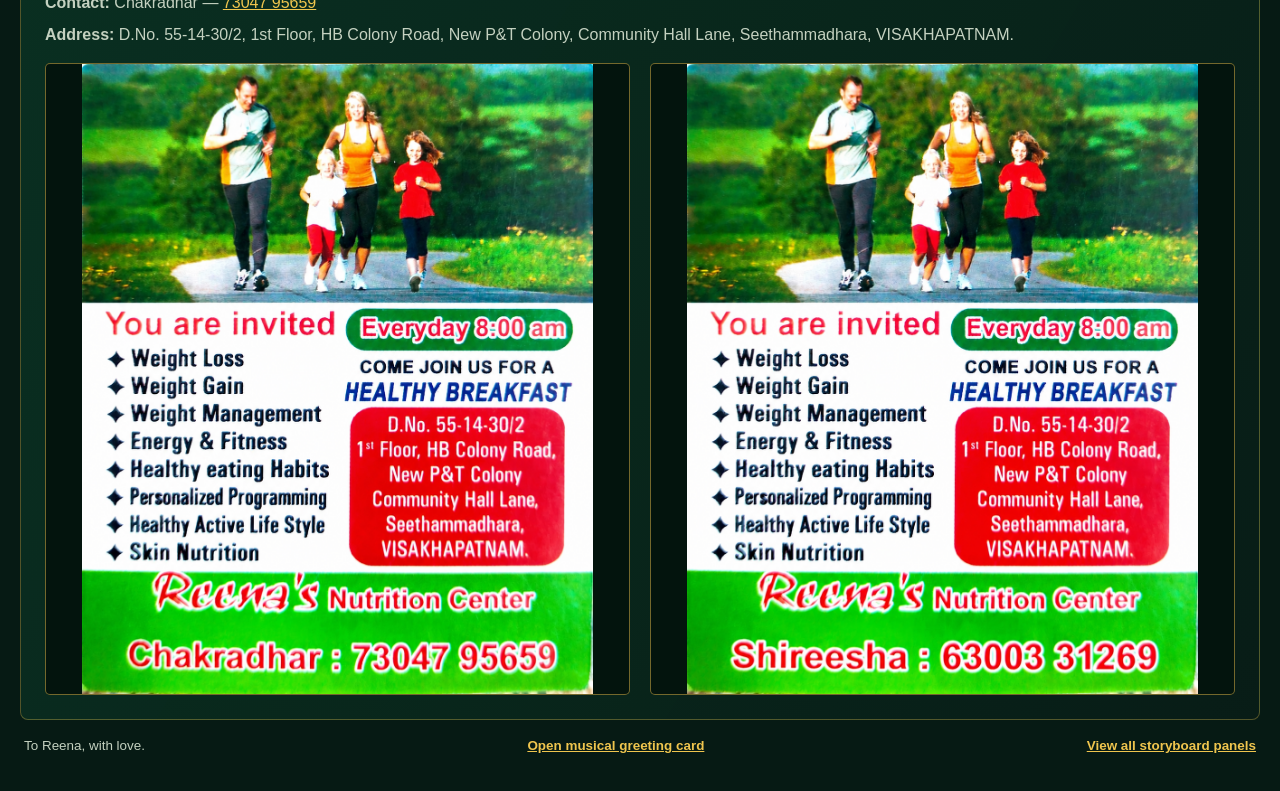
==== commit ce22385d: "Add files via upload updated auto scrolling up and down" ====
--- a/reena-anniversary-previous.html
+++ b/reena-anniversary-previous.html
@@ -240,11 +240,34 @@
       slideImage.alt = slide.alt;
     };
 
+    const scrollPageTo = (targetY, duration) => new Promise(resolve => {
+      const startY = window.scrollY;
+      const maxY = document.documentElement.scrollHeight - window.innerHeight;
+      const endY = Math.max(0, Math.min(targetY, maxY));
+      const startTime = performance.now();
+      const scrollDuration = window.matchMedia('(prefers-reduced-motion: reduce)').matches ? 0 : duration;
+
+      const animate = (now) => {
+        const progress = scrollDuration === 0 ? 1 : Math.min((now - startTime) / scrollDuration, 1);
+        const easedProgress = progress < .5 ? 2 * progress * progress : 1 - Math.pow(-2 * progress + 2, 2) / 2;
+        window.scrollTo(0, startY + (endY - startY) * easedProgress);
+        if (progress < 1) {
+          window.requestAnimationFrame(animate);
+        } else {
+          resolve();
+        }
+      };
+
+      window.requestAnimationFrame(animate);
+    });
+
     const advanceSlideshow = () => {
       if (currentSlide === storyboardSlides.length - 1) {
-        window.setTimeout(() => {
+        window.setTimeout(async () => {
           referral.focus({ preventScroll: true });
-          referral.scrollIntoView({ behavior: 'smooth', block: 'start' });
+          await scrollPageTo(referral.getBoundingClientRect().top + window.scrollY, 1000);
+          await scrollPageTo(document.documentElement.scrollHeight, 3000);
+          await scrollPageTo(0, 3000);
         }, referralFocusDelay);
         window.setTimeout(() => {
           showSlide(0);
